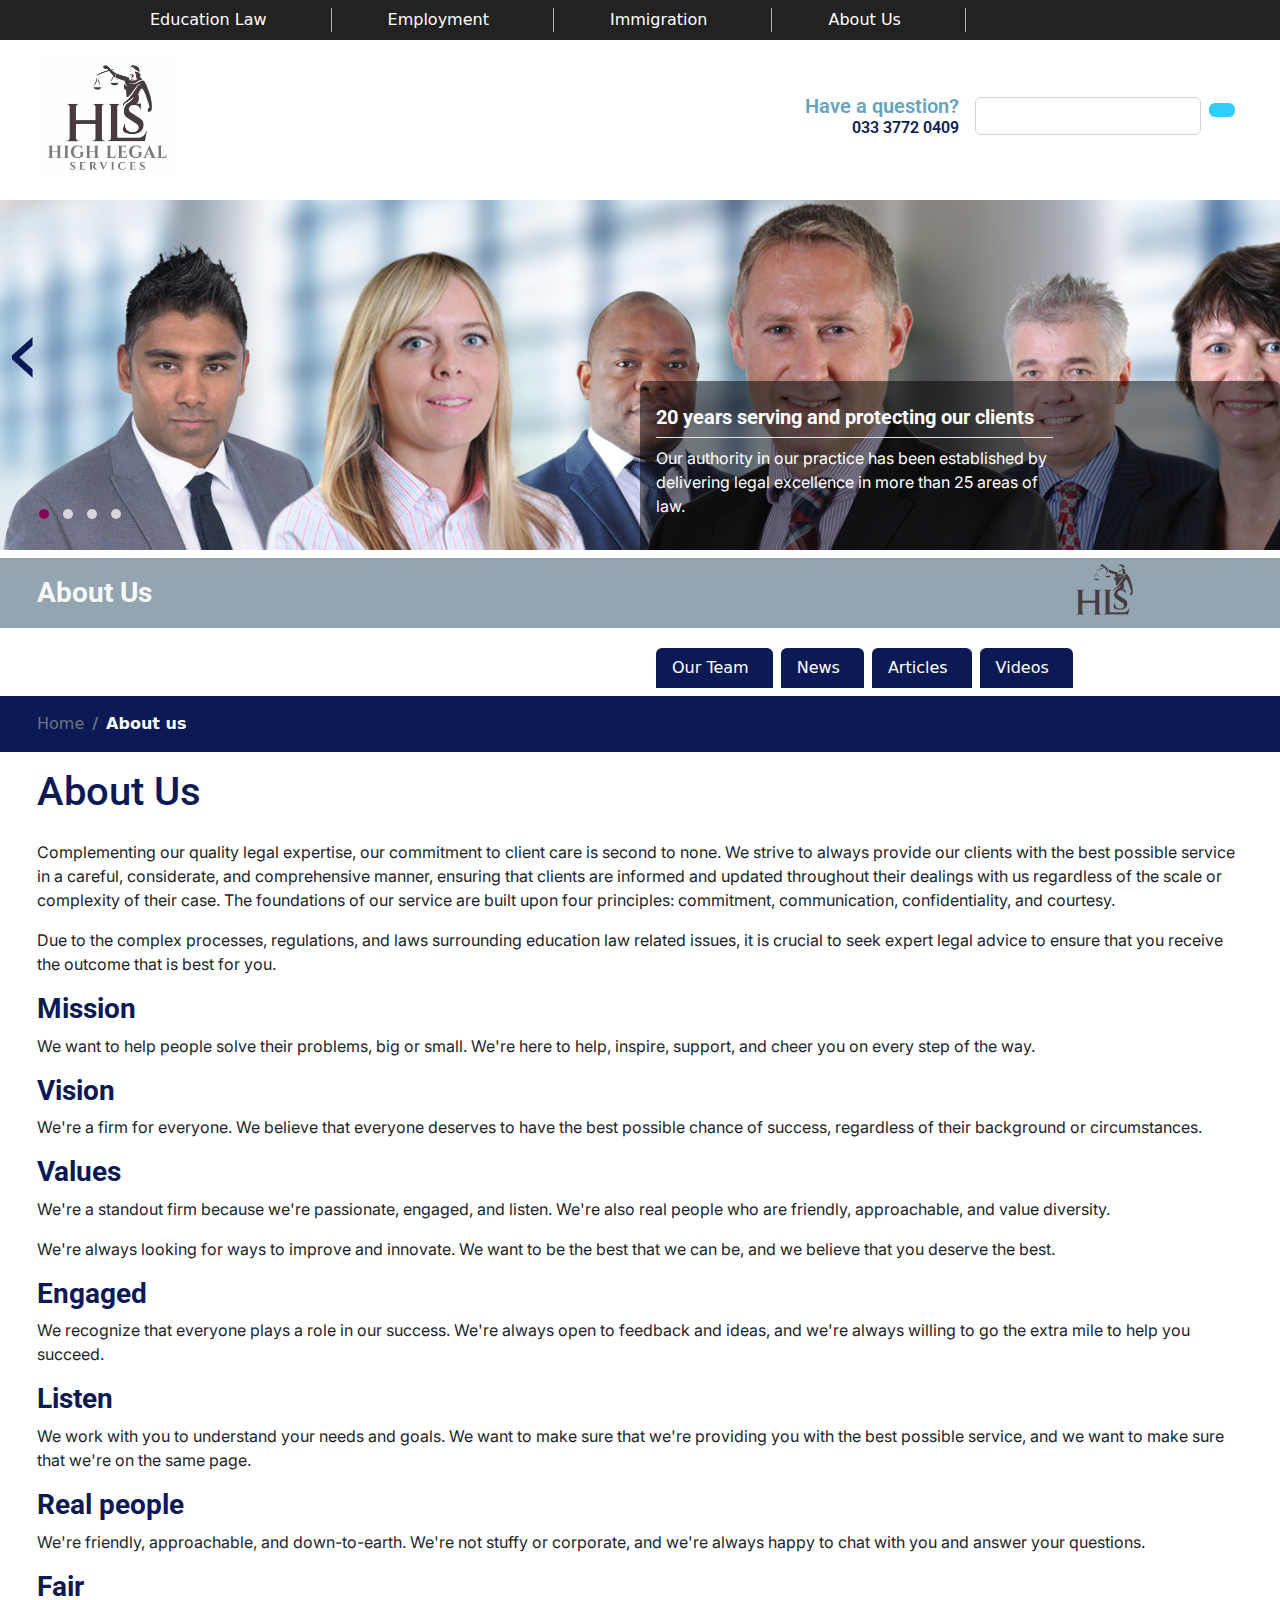
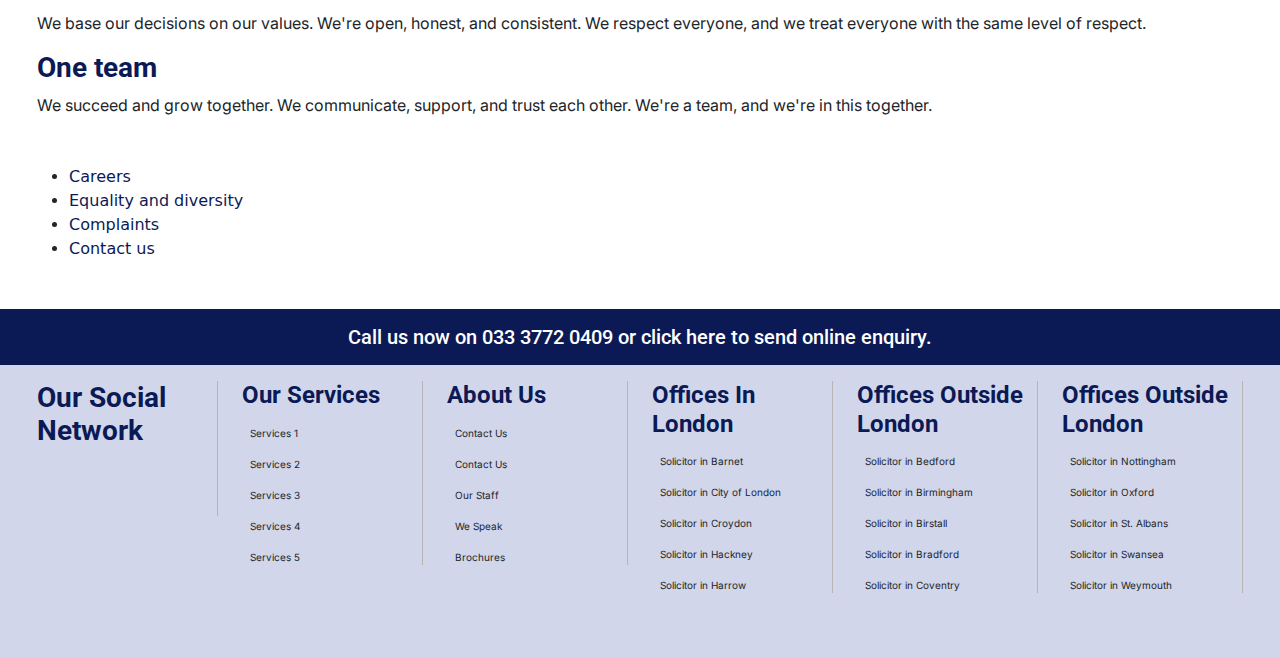
==== about-us.html @ e1d33f62 "Upload File" ====
<!doctype html>
<html lang="en">

<head>
    <meta charset="utf-8">
    <meta name="viewport" content="width=device-width, initial-scale=1">
    <title> About Us || HLS</title>
    <link rel="stylesheet" type="text/css" href="assets/css/bootstrap.min.css">
    <link rel="stylesheet" type="text/css" href="assets/css/style.css">
    <link rel="stylesheet" type="text/css" href="assets/css/owl.carousel.min.css">
    <link rel="stylesheet" type="text/css" href="assets/css/owl.theme.default.min.css">
    <!-- font awesome  -->
    <link rel="stylesheet" href="https://cdnjs.cloudflare.com/ajax/libs/font-awesome/6.4.0/css/all.min.css" integrity="sha512-iecdLmaskl7CVkqkXNQ/ZH/XLlvWZOJyj7Yy7tcenmpD1ypASozpmT/E0iPtmFIB46ZmdtAc9eNBvH0H/ZpiBw==" crossorigin="anonymous" referrerpolicy="no-referrer"
    />


</head>

<body>




    <!-- ----header-start-from-here------ -->
    <header>
        <!-- navbar start from here  -->
        <nav class="navbar navbar-expand-lg bg-nav_cus">
            <div class="container">
                <button class="navbar-toggler bg-white" type="button" data-bs-toggle="collapse" data-bs-target="#navbarSupportedContent" aria-controls="navbarSupportedContent" aria-expanded="false" aria-label="Toggle navigation">
                        <span class="navbar-toggler-icon"></span>
                    </button>
                <div class="collapse navbar-collapse" id="navbarSupportedContent">
                    <ul class="navbar-nav me-auto mb-2 mb-lg-0 custom_nav">
                        <li class="nav-item ">
                            <a class="nav-link pe-5 text-white border-end py-0 pe-3" aria-current="page" href="index.html"><span><i class="fas fa-home"></i></span></a>
                        </li>
                        <li class="nav-item px-5 border-end">
                            <a class="nav-link text-white py-0 pe-3" href="education-law.html">Education Law</a>
                        </li>
                        <li class="nav-item px-5 border-end">
                            <a class="nav-link text-white py-0 pe-3" href="employment.html">Employment</a>
                        </li>
                        <li class="nav-item px-5 border-end">
                            <a class="nav-link text-white py-0 pe-3" href="immigration.html">Immigration</a>
                        </li>
                        <li class="nav-item px-5 border-end">
                            <a class="nav-link text-white py-0 pe-3" href="about-us.html">About Us</a>
                        </li>
                    </ul>
                </div>
            </div>
        </nav>
        <!-- navbar end here  -->
        <div class="container">
            <div class="row g-3 justify-content-between align-items-center py-3">
                <div class="col-6 col-sm-6 col-md-6 col-lg-5">
                    <div>
                        <a href="#">
                            <div class="img_logo">
                                <img src="./assets/images/logo-1.jpg" class="img-fluid w-50" alt="">
                            </div>
                        </a>
                    </div>
                </div>
                <div class="col-6 col-sm-6 col-md-6 col-lg-5">
                    <div class="d-flex justify-content-end">
                        <div class="d-flex align-items-center">
                            <div>
                                <h5 class="fw-semibold mb-0 text-skyblue">Have a question?</h5>
                                <h6 class="fw-semibold mb-0 text-end text-dark-blue"><span><i class="fas fa-phone me-2"></i></span>033 3772 0409</h6>
                            </div>
                            <div class="d-none d-md-block ps-3">
                                <div class="input-group">
                                    <input type="text" class="form-control rounded" aria-label="Search">
                                    <div class="input-group-append mx-2">
                                        <button class="btn btn-skyblue" type="button"><span><fas class="fas fa-search"></fas></span></button>
                                    </div>
                                </div>
                            </div>
                        </div>
                    </div>
                </div>
            </div>
        </div>
    </header>
    <!-- ----header-end-from-here------ -->

    <!-- ---Hero-section-start-from-here---- -->
    <section>
        <div class="container-fluid p-2">
            <div class="row g-3">
                <div class="col-12 col-sm-12 col-md-12 col-12 p-0">
                    <div class="education_law_slider">
                        <div class="owl-carousel owl-theme" id="education_law">
                            <div class="item">
                                <div class="ab-1 row align-items-end m-0">
                                    <div class="card bg-transparent border-0">
                                        <div class="card-body p-0">
                                            <div class="row justify-content-end align-items-end">
                                                <div class="col-12 col-sm-12 col-md-6 col-lg-6 p-0">
                                                    <div class="bg-rgba rounded-top p-3">
                                                        <div class="row justify-content-start">
                                                            <div class="col-12 col-sm-12 col-md-10 col-lg-8">
                                                                <h5 class="border-bottom text-white fw-bold py-2">20 years serving and protecting our clients</h5>
                                                                <p class="text-white fs-16">Our authority in our practice has been established by delivering legal excellence in more than 25 areas of law.</p>
                                                            </div>
                                                        </div>
                                                    </div>
                                                </div>
                                            </div>
                                        </div>
                                    </div>
                                </div>
                            </div>
                            <div class="item">
                                <div class="ab-1 row align-items-end m-0">
                                    <div class="card bg-transparent border-0">
                                        <div class="card-body p-0">
                                            <div class="row justify-content-end align-items-end">
                                                <div class="col-12 col-sm-12 col-md-6 col-lg-6 p-0">
                                                    <div class="bg-rgba rounded-top p-3">
                                                        <div class="row justify-content-start">
                                                            <div class="col-12 col-sm-12 col-md-10 col-lg-8">
                                                                <h5 class="border-bottom text-white fw-bold py-2">Providing a Reliable Service</h5>
                                                                <p class="text-white fs-16">Our expert solicitors build trust through communication, confidentiality, courtesy and commitment to their practice.</p>
                                                            </div>
                                                        </div>
                                                    </div>
                                                </div>
                                            </div>
                                        </div>
                                    </div>
                                </div>
                            </div>
                            <div class="item">
                                <div class="ab-1 row align-items-end m-0">
                                    <div class="card bg-transparent border-0">
                                        <div class="card-body p-0">
                                            <div class="row justify-content-end align-items-end">
                                                <div class="col-12 col-sm-12 col-md-6 col-lg-6 p-0">
                                                    <div class="bg-rgba rounded-top p-3">
                                                        <div class="row justify-content-start">
                                                            <div class="col-12 col-sm-12 col-md-10 col-lg-8">
                                                                <h5 class="border-bottom text-white fw-bold py-2">Your local solicitors nationwide</h5>
                                                                <p class="text-white fs-16">With more than 50 offices across the country, we support you in your legal needs at home, on the phone and at your local branch.</p>
                                                            </div>
                                                        </div>
                                                    </div>
                                                </div>
                                            </div>
                                        </div>
                                    </div>
                                </div>
                            </div>
                            <div class="item">
                                <div class="ab-1 row align-items-end m-0">
                                    <div class="card bg-transparent border-0">
                                        <div class="card-body p-0">
                                            <div class="row justify-content-end align-items-end">
                                                <div class="col-12 col-sm-12 col-md-6 col-lg-6 p-0">
                                                    <div class="bg-rgba rounded-top p-3">
                                                        <div class="row justify-content-start">
                                                            <div class="col-12 col-sm-12 col-md-10 col-lg-8">
                                                                <h5 class="border-bottom text-white fw-bold py-2">Conditional Fee Agreements</h5>
                                                                <p class="text-white fs-16">We can assess your financial situation and offer advice on how to deal with your case through a financial plan that best suits your needs.</p>
                                                            </div>
                                                        </div>
                                                    </div>
                                                </div>
                                            </div>
                                        </div>
                                    </div>
                                </div>
                            </div>
                        </div>
                    </div>
                </div>
            </div>
    </section>
    <!-- ---Hero-section-end-from-here---- -->

    <!-- ---content-section-start-from-here---- -->
    <section class="bg-rgba2 mb-3">
        <div class="container">
            <div class="row">
                <div class="col-12">
                    <div class="row justify-content-between align-items-center">
                        <div class="col-4">
                            <div class="pt-2">
                                <h3 class="fw-bold text-light">About Us</h3>
                            </div>
                        </div>
                        <div class="col-4">
                            <div class="img_logo2 text-end">
                                <img src="./assets/images/logo_png.png" class="img-fluid w-25" alt="">
                            </div>
                        </div>
                    </div>
                </div>
            </div>
        </div>
    </section>
    <!-- ---content-section-end-from-here---- -->

    <!-- ---cards-section-start-from-here---- -->
    <section class="my-1">
        <div class="container">
            <div class="row g-3">
                <div class="col-12">
                    <div class="row justify-content-md-end">
                        <div class="col-6">
                            <div class="text-md-end">
                                <ul class="nav">
                                    <li class="nav-item">
                                        <a class="nav-link bg-dark-blue rounded-top text-white m-1" href="#">Our Team <span class="ps-2"><i class="fas fa-users"></i></span></a>
                                    </li>
                                    <li class="nav-item">
                                        <a class="nav-link bg-dark-blue rounded-top text-white m-1" href="#">News <span class="ps-2"><i class="fas fa-newspaper"></i></span></a>
                                    </li>
                                    <li class="nav-item">
                                        <a class="nav-link bg-dark-blue rounded-top text-white m-1" href="#">Articles <span class="ps-2"><i class="fas fa-book"></i></span></a>
                                    </li>
                                    <li class="nav-item">
                                        <a class="nav-link bg-dark-blue rounded-top text-white m-1" href="#">Videos <span class="ps-2"><i class="fas fa-video-camera"></i></span></a>
                                    </li>
                                </ul>
                            </div>
                        </div>
                    </div>
                </div>
            </div>
        </div>
    </section>
    <!-- ---cards-section-end-from-here---- -->


    <!-- ---content-section-start-from-here---- -->
    <section class="bg-dark-blue">
        <div class="container">
            <div class="row">
                <div class="col-12">
                    <div class="pt-3">
                        <nav aria-label="breadcrumb">
                            <ol class="breadcrumb">
                                <li class="breadcrumb-item"><a href="index.html" class="text-decoration-none text-muted">Home</a></li>
                                <li class="breadcrumb-item text-white fw-bold active" aria-current="page">About us</li>
                            </ol>
                        </nav>
                    </div>
                </div>
            </div>
        </div>
    </section>
    <!-- ---content-section-end-from-here---- -->


    <!-- ---content-section-start-from-here---- -->
    <section>
        <div class="container">
            <div class="row g-3 justify-content-center">
                <div class="col-12">
                    <div class="">
                        <h1 class="text-dark-blue py-3">About Us</h1>
                        <p>Complementing our quality legal expertise, our commitment to client care is second to none. We strive to always provide our clients with the best possible service in a careful, considerate, and comprehensive manner, ensuring that
                            clients are informed and updated throughout their dealings with us regardless of the scale or complexity of their case. The foundations of our service are built upon four principles: commitment, communication, confidentiality,
                            and courtesy.</p>
                        <p>Due to the complex processes, regulations, and laws surrounding education law related issues, it is crucial to seek expert legal advice to ensure that you receive the outcome that is best for you.</p>

                        <h3 class="fw-bold text-dark-blue">Mission</h3>
                        <p>We want to help people solve their problems, big or small. We're here to help, inspire, support, and cheer you on every step of the way.</p>
                        <h3 class="fw-bold text-dark-blue">Vision</h3>
                        <p>We're a firm for everyone. We believe that everyone deserves to have the best possible chance of success, regardless of their background or circumstances.</p>
                        <h3 class="fw-bold text-dark-blue">Values</h3>
                        <p>We're a standout firm because we're passionate, engaged, and listen. We're also real people who are friendly, approachable, and value diversity.</p>
                        <p>We're always looking for ways to improve and innovate. We want to be the best that we can be, and we believe that you deserve the best.</p>
                        <h3 class="fw-bold text-dark-blue">Engaged</h3>
                        <p>We recognize that everyone plays a role in our success. We're always open to feedback and ideas, and we're always willing to go the extra mile to help you succeed.</p>
                        <h3 class="fw-bold text-dark-blue">Listen</h3>
                        <p>We work with you to understand your needs and goals. We want to make sure that we're providing you with the best possible service, and we want to make sure that we're on the same page.</p>
                        <h3 class="fw-bold text-dark-blue">Real people</h3>
                        <p>We're friendly, approachable, and down-to-earth. We're not stuffy or corporate, and we're always happy to chat with you and answer your questions.</p>
                        <h3 class="fw-bold text-dark-blue">Fair</h3>
                        <p>We base our decisions on our values. We're open, honest, and consistent. We respect everyone, and we treat everyone with the same level of respect.</p>
                        <h3 class="fw-bold text-dark-blue">One team</h3>
                        <p>We succeed and grow together. We communicate, support, and trust each other. We're a team, and we're in this together.</p>

                        <div class="my-5">
                            <ul>
                                <li>
                                    <a href="#" class="text-decoration-none text-dark-blue">Careers</a>
                                </li>
                                <li>
                                    <a href="#" class="text-decoration-none text-dark-blue">Equality and diversity</a>
                                </li>
                                <li>
                                    <a href="#" class="text-decoration-none text-dark-blue">Complaints</a>
                                </li>
                                <li>
                                    <a href="#" class="text-decoration-none text-dark-blue">Contact us</a>
                                </li>
                            </ul>
                        </div>

                    </div>
                </div>
            </div>
        </div>
    </section>
    <!-- ---content-section-end-from-here---- -->



















    <!-- ----footer-start-from-here---- -->
    <footer class="bg-footer pb-5">
        <div class="container-fluid">
            <div class="row">
                <div class="col-12 p-0">
                    <h5 class="text-center bg-dark-blue text-white py-3 mb-3">Call us now on 033 3772 0409 or click <a href="#" class="text-decoration-none text-white">here to send online enquiry.</a></h5>
                </div>
            </div>
        </div>
        <div class="container">
            <div class="row">
                <div class="col-6 col-sm-6 col-md-4 col-lg-2">
                    <div class="border-end">
                        <h5 class="text-dark-blue fw-bold fs-3">Our Social Network</h5>
                        <div class="social-link">
                            <a href="#" class="text-decoration-none text-dark-blue mx-md-3"><span class="rounded fs-1"><i class="fab fa-square-twitter"></i></span></a>
                            <a href="#" class="text-decoration-none text-dark-blue mx-md-3"><span class="rounded fs-1"><i class="fab fa-square-youtube"></i></span></a>
                            <a href="#" class="text-decoration-none text-dark-blue mx-md-3"><span class="rounded fs-1"><i class="fab fa-linkedin"></i></span></a>
                            <a href="#" class="text-decoration-none text-dark-blue mx-md-3"><span class="rounded fs-1"><i class="fab fa-square-facebook"></i></span></a>
                        </div>
                    </div>
                </div>
                <div class="col-6 col-sm-6 col-md-4 col-lg-2">
                    <div class="border-end">
                        <h5 class="text-dark-blue fw-bold fs-4 mb-3">Our Services</h5>
                        <p class="fs-10"><span class="me-2"><i class="fas fa-chevron-right"></i></span><a href="#" class="text-decoration-none text-dark">Services 1</a></p>
                        <p class="fs-10"><span class="me-2"><i class="fas fa-chevron-right"></i></span><a href="#" class="text-decoration-none text-dark">Services 2</a></p>
                        <p class="fs-10"><span class="me-2"><i class="fas fa-chevron-right"></i></span><a href="#" class="text-decoration-none text-dark">Services 3</a></p>
                        <p class="fs-10"><span class="me-2"><i class="fas fa-chevron-right"></i></span><a href="#" class="text-decoration-none text-dark">Services 4</a></p>
                        <p class="fs-10"><span class="me-2"><i class="fas fa-chevron-right"></i></span><a href="#" class="text-decoration-none text-dark">Services 5</a></p>
                    </div>
                </div>
                <div class="col-6 col-sm-6 col-md-4 col-lg-2">
                    <div class="border-end">
                        <h5 class="text-dark-blue fw-bold fs-4 mb-3">About Us</h5>
                        <p class="fs-10"><span class="me-2"><i class="fas fa-chevron-right"></i></span><a href="#" class="text-decoration-none text-dark">Contact Us</a></p>
                        <p class="fs-10"><span class="me-2"><i class="fas fa-chevron-right"></i></span><a href="#" class="text-decoration-none text-dark">Contact Us</a></p>
                        <p class="fs-10"><span class="me-2"><i class="fas fa-chevron-right"></i></span><a href="#" class="text-decoration-none text-dark">Our Staff</a></p>
                        <p class="fs-10"><span class="me-2"><i class="fas fa-chevron-right"></i></span><a href="#" class="text-decoration-none text-dark">We Speak</a></p>
                        <p class="fs-10"><span class="me-2"><i class="fas fa-chevron-right"></i></span><a href="#" class="text-decoration-none text-dark">Brochures</a></p>
                    </div>
                </div>
                <div class="col-6 col-sm-6 col-md-4 col-lg-2">
                    <div class="border-end">
                        <h5 class="text-dark-blue fw-bold fs-4 mb-3">Offices In London</h5>
                        <p class="fs-10"><span class="me-2"><i class="fas fa-chevron-right"></i></span><a href="#" class="text-decoration-none text-dark">Solicitor in Barnet</a></p>
                        <p class="fs-10"><span class="me-2"><i class="fas fa-chevron-right"></i></span><a href="#" class="text-decoration-none text-dark">Solicitor in City of London</a></p>
                        <p class="fs-10"><span class="me-2"><i class="fas fa-chevron-right"></i></span><a href="#" class="text-decoration-none text-dark">Solicitor in Croydon</a></p>
                        <p class="fs-10"><span class="me-2"><i class="fas fa-chevron-right"></i></span><a href="#" class="text-decoration-none text-dark">Solicitor in Hackney</a></p>
                        <p class="fs-10"><span class="me-2"><i class="fas fa-chevron-right"></i></span><a href="#" class="text-decoration-none text-dark">Solicitor in Harrow</a></p>
                    </div>
                </div>
                <div class="col-6 col-sm-6 col-md-4 col-lg-2">
                    <div class="border-end">
                        <h5 class="text-dark-blue fw-bold fs-4 mb-3">Offices Outside London</h5>
                        <p class="fs-10"><span class="me-2"><i class="fas fa-chevron-right"></i></span><a href="#" class="text-decoration-none text-dark">Solicitor in Bedford</a></p>
                        <p class="fs-10"><span class="me-2"><i class="fas fa-chevron-right"></i></span><a href="#" class="text-decoration-none text-dark">Solicitor in Birmingham</a></p>
                        <p class="fs-10"><span class="me-2"><i class="fas fa-chevron-right"></i></span><a href="#" class="text-decoration-none text-dark">Solicitor in Birstall</a></p>
                        <p class="fs-10"><span class="me-2"><i class="fas fa-chevron-right"></i></span><a href="#" class="text-decoration-none text-dark">Solicitor in Bradford</a></p>
                        <p class="fs-10"><span class="me-2"><i class="fas fa-chevron-right"></i></span><a href="#" class="text-decoration-none text-dark">Solicitor in Coventry</a></p>
                    </div>
                </div>
                <div class="col-6 col-sm-6 col-md-4 col-lg-2">
                    <div class="border-end">
                        <h5 class="text-dark-blue fw-bold fs-4 mb-3">Offices Outside London</h5>
                        <p class="fs-10"><span class="me-2"><i class="fas fa-chevron-right"></i></span><a href="#" class="text-decoration-none text-dark">Solicitor in Nottingham</a></p>
                        <p class="fs-10"><span class="me-2"><i class="fas fa-chevron-right"></i></span><a href="#" class="text-decoration-none text-dark">Solicitor in Oxford</a></p>
                        <p class="fs-10"><span class="me-2"><i class="fas fa-chevron-right"></i></span><a href="#" class="text-decoration-none text-dark">Solicitor in St. Albans</a></p>
                        <p class="fs-10"><span class="me-2"><i class="fas fa-chevron-right"></i></span><a href="#" class="text-decoration-none text-dark">Solicitor in Swansea</a></p>
                        <p class="fs-10"><span class="me-2"><i class="fas fa-chevron-right"></i></span><a href="#" class="text-decoration-none text-dark">Solicitor in Weymouth</a></p>
                    </div>
                </div>
            </div>
        </div>
    </footer>

    <!-- ----footer-end-from-here---- -->



    <script src="assets/js/jquery-3.6.0.min.js"></script>
    <script src="assets/js/owl.carousel.min.js"></script>
    <script src="assets/js/bootstrap.bundle.min.js"></script>
    <!-- Swiper JS -->
    <script src="https://cdn.jsdelivr.net/npm/swiper@9/swiper-bundle.min.js"></script>



    <script>
        $(document).ready(function() {
            $('#education_law').owlCarousel({
                loop: true,
                margin: 30,
                items: 1,
                dots: true,
                nav: true,
                smartSpeed: 350,
                autoplay: true,
                autoplayTimeout: 15000,
                responsive: {
                    0: {
                        items: 1
                    },
                    600: {
                        items: 1
                    },
                    1000: {
                        items: 1
                    }
                }
            });
        });
    </script>

</body>

</html>
---- assets/css/style.css ----
@import url('https://fonts.googleapis.com/css2?family=Inter&display=swap');
@import url('https://fonts.googleapis.com/css2?family=Roboto&display=swap');
* {
    padding: 0;
    margin: 0;
    box-sizing: border-box;
}

:root {
    --dark-grey: #718c9e;
    --light-grey: #95acbc;
    --color-light-blue: #d7f3ff;
    --color-blue: #32cdfd !important;
    --color-purples: #880656;
}

.fs-10 {
    font-size: 10px;
}

.fs-11 {
    font-size: 11px;
}

.fs-12 {
    font-size: 12px;
}

.fs-13 {
    font-size: 13px;
}

.fs-14 {
    font-size: 14px;
}

.fs-15 {
    font-size: 15px;
}

.fs-16 {
    font-size: 16px;
}

.fs-18 {
    font-size: 18px;
}

.fs-20 {
    font-size: 20px;
}

.fs-40 {
    font-size: 40px;
}

.fs-50 {
    font-size: 50px;
}

.fs-70 {
    font-size: 70px;
}


/* text color css start from here  */

.text-dark-grey {
    color: var(--dark-grey) !important;
}

.text-light-grey {
    color: var(--light-grey) !important;
}

.text-light-blue {
    color: var(--color-light-blue) !important;
}

.text-red {
    color: #c70b0b;
}

.text-blue {
    color: var(--color-blue) !important;
}

.bg-blue {
    background-color: var(--color-blue) !important;
}

.bg-purple {
    background-color: var(--color-purples) !important;
}

.text-dark-blue {
    color: #0b1a55 !important;
}

.text-purple {
    color: var(--color-purples) !important;
}

.btn
/* text color css end  here */


/* background css start from here  */

.bg-grey {
    background-color: #f2f2f2 !important;
}

.bg-red {
    background-color: var(--color-red);
}

.bg-blue {
    background-color: var(--color-blue);
}

.text-blue {
    color: var(--color-blue);
}


/* border css start from here  */


/* border css end here  */

h1,
h2,
h3,
h4,
h5,
h6 {
    font-family: 'Roboto', sans-serif;
}

p {
    font-family: 'Inter', sans-serif;
}

.bg-nav_cus {
    background-color: #222;
    border-color: #080808;
}

.custom_nav .nav-item .nav-link:hover {
    color: var(--color-light-blue) !important;
}

.custom_nav .nav-item .nav-link:hover {
    color: var(--color-light-blue) !important;
}

.custom_nav .dropdown:hover .dropdown-menu {
    display: block;
}

.btn-skyblue {
    background: var(--color-blue);
    color: #fff;
}

.btn-skyblue:hover,
.btn-skyblue:hover:focus {
    border: 1px solid var(--color-blue);
    color: var(--color-blue);
}

.text-gold {
    color: #807a17 !important;
}

.text-skyblue {
    color: #66a3bc !important;
}

.bg-1 {
    background-image: url(../images/slide.jpg);
    width: 100%;
    height: 350px;
    background-repeat: no-repeat;
    background-size: cover;
}

.bg-2 {
    background-image: url(../images/slide2.jpg);
    width: 100%;
    height: 350px;
    background-repeat: no-repeat;
    background-size: cover;
}

.bg-3 {
    background-image: url(../images/slide3.jpg);
    width: 100%;
    height: 350px;
    background-repeat: no-repeat;
    background-size: cover;
}

.bg-4 {
    background-image: url(../images/slide4.jpg);
    width: 100%;
    height: 350px;
    background-repeat: no-repeat;
    background-size: cover;
}

.bg-5 {
    background-image: url(../images/slide5.jpg);
    width: 100%;
    height: 350px;
    background-repeat: no-repeat;
    background-size: cover;
}

.bg-6 {
    background-image: url(../images/slide6.jpg);
    width: 100%;
    height: 350px;
    background-repeat: no-repeat;
    background-size: cover;
}

.edu-1 {
    background-image: url(../images/EducationLaw1.jpg);
    width: 100%;
    height: 350px;
    background-repeat: no-repeat;
    background-size: cover;
}

.edu-2 {
    background-image: url(../images/EducationLaw2.jpg);
    width: 100%;
    height: 350px;
    background-repeat: no-repeat;
    background-size: cover;
}

.emp-1 {
    background-image: url(../images/Employment1.jpg);
    width: 100%;
    height: 350px;
    background-repeat: no-repeat;
    background-size: cover;
}

.emp-2 {
    background-image: url(../images/Employment2.jpg);
    width: 100%;
    height: 350px;
    background-repeat: no-repeat;
    background-size: cover;
}

.emp-3 {
    background-image: url(../images/Employment3.jpg);
    width: 100%;
    height: 350px;
    background-repeat: no-repeat;
    background-size: cover;
}

.emp-4 {
    background-image: url(../images/Employment4.jpg);
    width: 100%;
    height: 350px;
    background-repeat: no-repeat;
    background-size: cover;
}

.emp-5 {
    background-image: url(../images/Employment5.jpg);
    width: 100%;
    height: 350px;
    background-repeat: no-repeat;
    background-size: cover;
}

.ab-1 {
    background-image: url(../images/AboutUs4.jpg);
    width: 100%;
    height: 350px;
    background-repeat: no-repeat;
    background-size: cover;
}

.img-1 {
    background-image: url(../images/Immigration1.jpg);
    width: 100%;
    height: 350px;
    background-repeat: no-repeat;
    background-size: cover;
}

.img-2 {
    background-image: url(../images/Immigration2.jpg);
    width: 100%;
    height: 350px;
    background-repeat: no-repeat;
    background-size: cover;
}

.img-3 {
    background-image: url(../images/Immigration3.jpg);
    width: 100%;
    height: 350px;
    background-repeat: no-repeat;
    background-size: cover;
}

.img-4 {
    background-image: url(../images/Immigration4.jpg);
    width: 100%;
    height: 350px;
    background-repeat: no-repeat;
    background-size: cover;
}

.img-5 {
    background-image: url(../images/Immigration5.jpg);
    width: 100%;
    height: 350px;
    background-repeat: no-repeat;
    background-size: cover;
}

.view-more {
    display: block !important;
    width: 194px !important;
    height: 53px !important;
    background-image: url(../images/View-More.png);
    background-repeat: no-repeat !important;
    background-position: top !important;
    text-align: center !important;
    padding-top: 1px !important;
    margin: auto !important;
    cursor: pointer !important;
    color: #000 !important;
    font-weight: bold !important;
    text-shadow: none !important;
    font-size: 16px !important;
    text-decoration: none !important;
}

.bg-footer {
    background-color: #d1d6eb !important;
}

.bg-dark-blue {
    background: #0b1a55;
}

.border-end {
    border-color: #b7b4b4 !important;
}

.bg-skyblue {
    background: #66a3bc !important;
}

@media(min-width:768px) {
    .custom_nav_slider .owl-nav {
        position: absolute;
        font-size: 90px;
        top: 30%;
        color: #0b1a55;
    }
    .custom_nav_slider .owl-dots {
        position: absolute;
        right: 8%;
        top: 85%;
    }
    .custom_nav_slider .owl-nav .owl-prev {
        position: absolute;
        left: 5rem;
    }
    .custom_nav_slider .owl-nav .owl-next {
        position: absolute;
        left: 87rem;
    }
    .img_logo {
        width: 280px !important;
        height: 120px !important;
    }
    .img_logo2 {
        width: 280px !important;
        height: 70px !important;
    }
    .employment_law_slider .owl-nav {
        top: 20%;
    }
    .employment_law_slider .owl-nav .owl-next {
        left: 90rem;
    }
    .employment_law_slider .owl-dots {
        position: absolute;
        top: 80%;
        left: 2rem;
        font-size: 40px;
    }
    .owl-nav,
    .owl-dots {
        display: block !important;
    }
}

.employment_law_slider .owl-nav .owl-next:hover,
.employment_law_slider .owl-nav .owl-next:focus,
.employment_law_slider .owl-nav .owl-prev:hover,
.employment_law_slider .owl-nav .owl-prev:focus,
.education_law_slider .owl-nav .owl-next:hover,
.education_law_slider .owl-nav .owl-next:focus,
.education_law_slider .owl-nav .owl-prev:hover,
.education_law_slider .owl-nav .owl-prev:focus,
.custom_nav_slider .owl-nav .owl-next:hover,
.custom_nav_slider .owl-nav .owl-next:focus,
.custom_nav_slider .owl-nav .owl-prev:hover,
.custom_nav_slider .owl-nav .owl-prev:focus {
    background: transparent !important;
    color: var(--dark-grey) !important;
}

.custom_nav_slider .owl-nav {
    font-size: 90px;
    color: #0b1a55;
}

.custom_nav_slider .owl-dots .owl-dot.active span {
    background: #0b1a55 !important;
}

.bg-rgba {
    background-color: rgba(0, 0, 0, .5) !important;
}

.bg-rgba2 {
    background-color: rgba(38, 75, 99, 0.5) !important;
}

.bg-rgba3 {
    background-color: rgba(99, 38, 82, 0.5) !important;
}

.education_law_slider .owl-nav {
    position: absolute;
    top: 20%;
    font-size: 90px;
    color: #0b1a55 !important;
}

.education_law_slider .owl-nav .owl-next {
    position: absolute;
    left: 90rem;
    font-size: 90px;
    color: #0b1a55 !important;
}

.education_law_slider .owl-dots {
    position: absolute;
    top: 80%;
    left: 2rem;
    font-size: 40px;
}

.education_law_slider .owl-dots .owl-dot.active span {
    background: var(--color-purples) !important;
}

.employment_law_slider .owl-nav {
    position: absolute;
    font-size: 90px;
    color: var(--color-purples) !important;
}

.employment_law_slider .owl-nav .owl-next {
    position: absolute;
    font-size: 90px;
    color: var(--color-purples) !important;
}

.employment_law_slider .owl-dots .owl-dot.active span {
    background: var(--color-purples) !important;
}

@media(max-width:576px) {
    .owl-nav,
    .owl-dots {
        display: none !important;
    }
}


/* header css  start from here  */
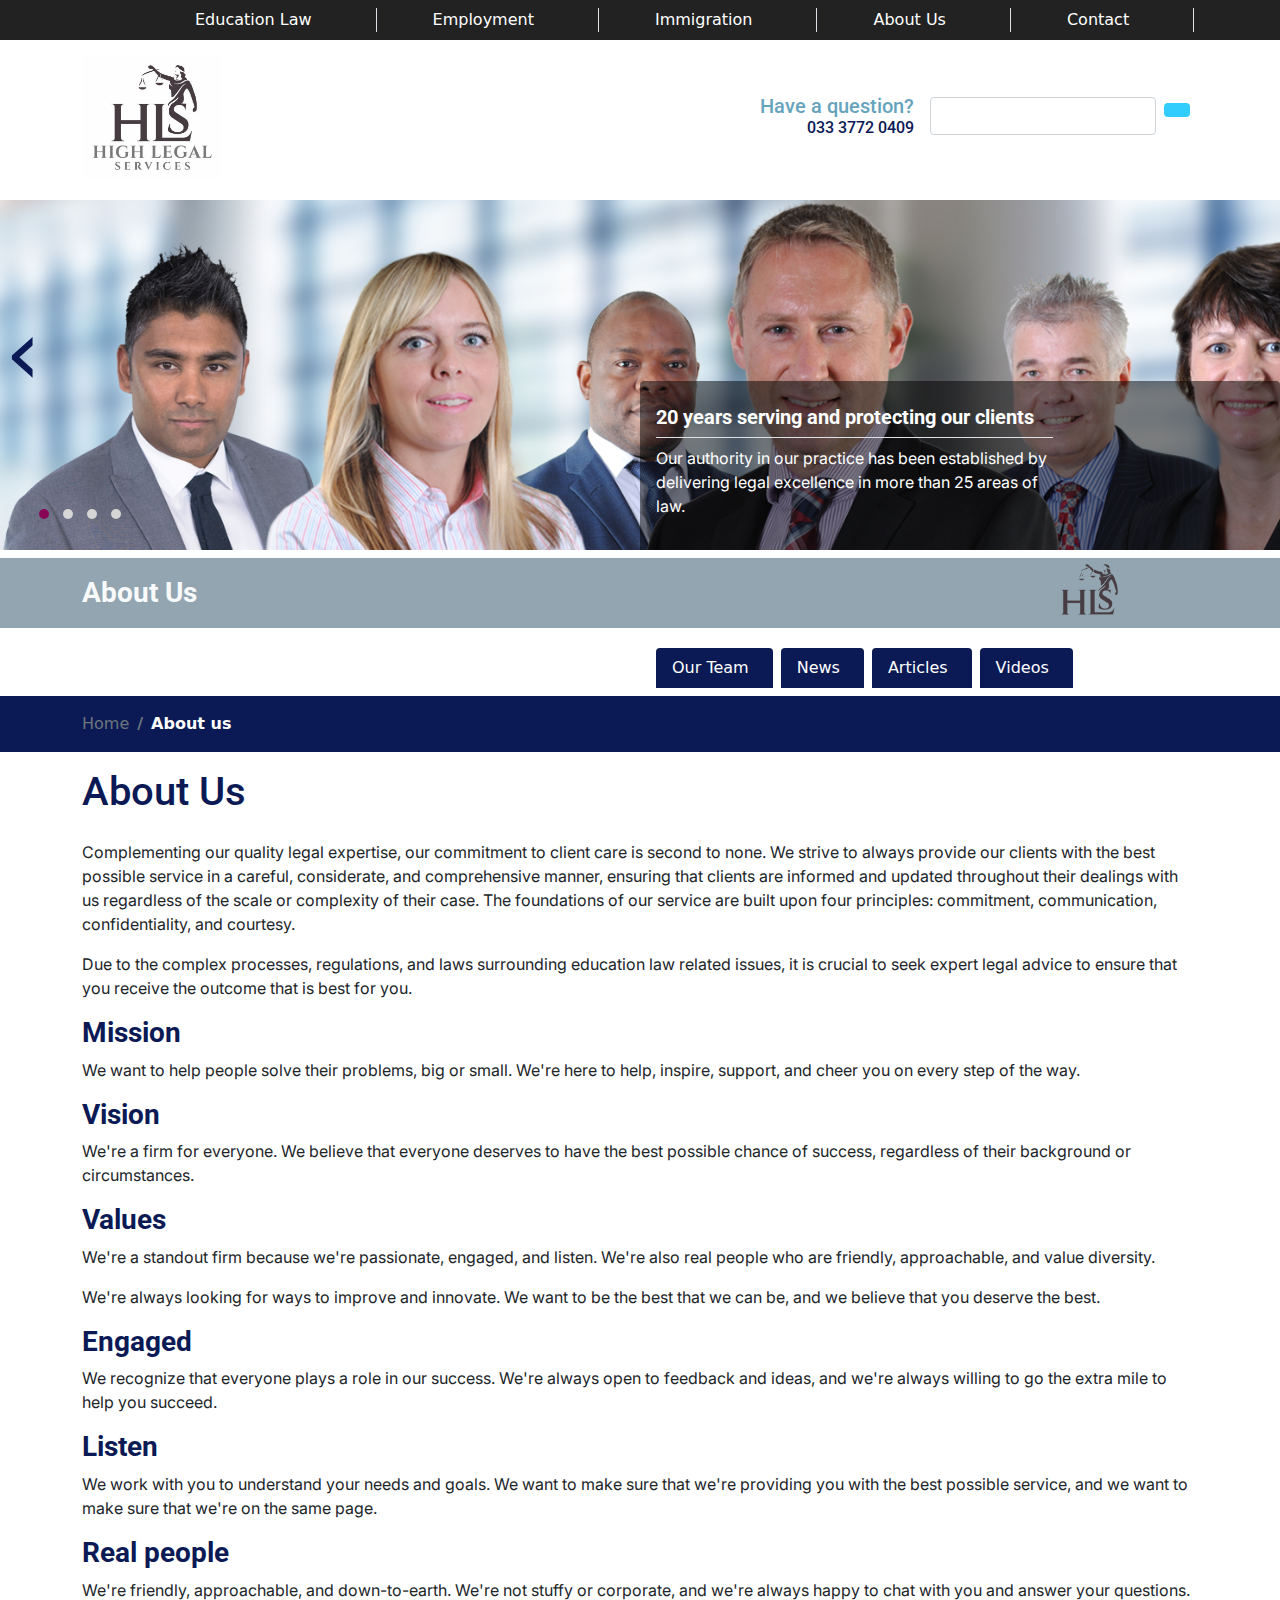
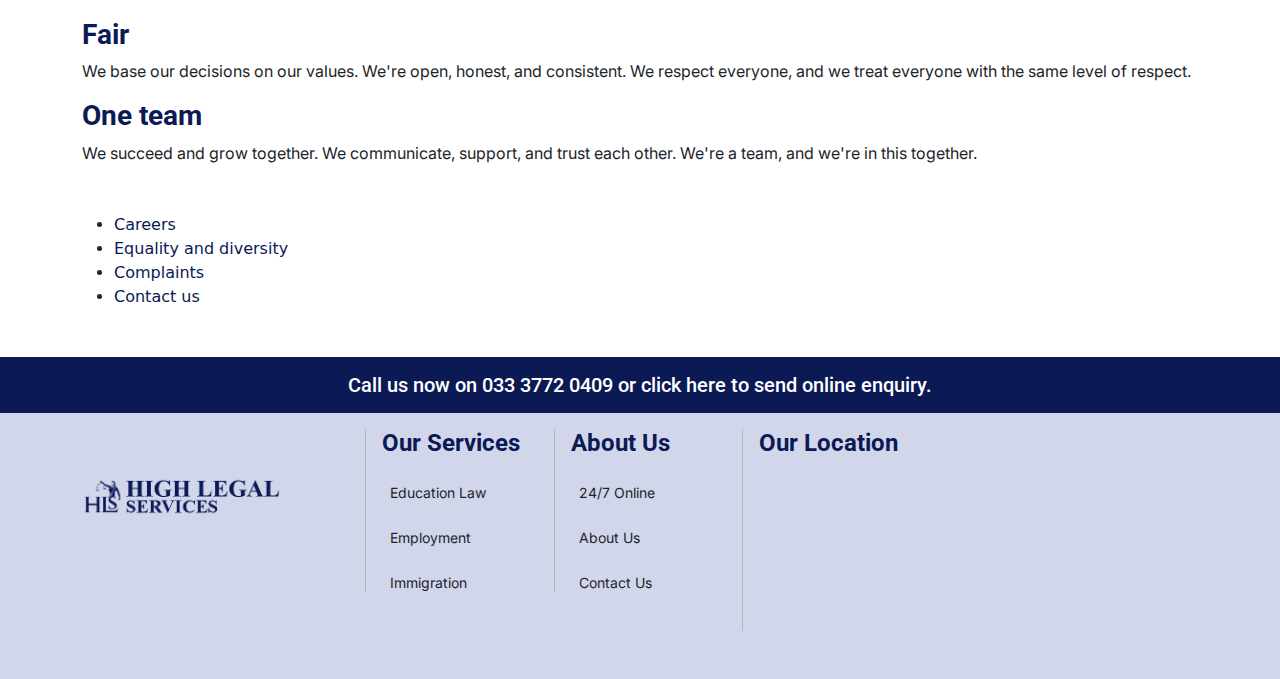
==== commit 34f1fe69: "Uploaded" ====
--- a/about-us.html
+++ b/about-us.html
@@ -45,6 +45,9 @@
                         </li>
                         <li class="nav-item px-5 border-end">
                             <a class="nav-link text-white py-0 pe-3" href="about-us.html">About Us</a>
+                        </li>
+                        <li class="nav-item px-5 border-end">
+                            <a class="nav-link text-white py-0 pe-3" href="contact-us.html">Contact</a>
                         </li>
                     </ul>
                 </div>
@@ -336,66 +339,41 @@
             </div>
         </div>
         <div class="container">
-            <div class="row">
-                <div class="col-6 col-sm-6 col-md-4 col-lg-2">
-                    <div class="border-end">
-                        <h5 class="text-dark-blue fw-bold fs-3">Our Social Network</h5>
-                        <div class="social-link">
-                            <a href="#" class="text-decoration-none text-dark-blue mx-md-3"><span class="rounded fs-1"><i class="fab fa-square-twitter"></i></span></a>
-                            <a href="#" class="text-decoration-none text-dark-blue mx-md-3"><span class="rounded fs-1"><i class="fab fa-square-youtube"></i></span></a>
-                            <a href="#" class="text-decoration-none text-dark-blue mx-md-3"><span class="rounded fs-1"><i class="fab fa-linkedin"></i></span></a>
-                            <a href="#" class="text-decoration-none text-dark-blue mx-md-3"><span class="rounded fs-1"><i class="fab fa-square-facebook"></i></span></a>
-                        </div>
-                    </div>
-                </div>
-                <div class="col-6 col-sm-6 col-md-4 col-lg-2">
-                    <div class="border-end">
-                        <h5 class="text-dark-blue fw-bold fs-4 mb-3">Our Services</h5>
-                        <p class="fs-10"><span class="me-2"><i class="fas fa-chevron-right"></i></span><a href="#" class="text-decoration-none text-dark">Services 1</a></p>
-                        <p class="fs-10"><span class="me-2"><i class="fas fa-chevron-right"></i></span><a href="#" class="text-decoration-none text-dark">Services 2</a></p>
-                        <p class="fs-10"><span class="me-2"><i class="fas fa-chevron-right"></i></span><a href="#" class="text-decoration-none text-dark">Services 3</a></p>
-                        <p class="fs-10"><span class="me-2"><i class="fas fa-chevron-right"></i></span><a href="#" class="text-decoration-none text-dark">Services 4</a></p>
-                        <p class="fs-10"><span class="me-2"><i class="fas fa-chevron-right"></i></span><a href="#" class="text-decoration-none text-dark">Services 5</a></p>
-                    </div>
-                </div>
-                <div class="col-6 col-sm-6 col-md-4 col-lg-2">
-                    <div class="border-end">
-                        <h5 class="text-dark-blue fw-bold fs-4 mb-3">About Us</h5>
-                        <p class="fs-10"><span class="me-2"><i class="fas fa-chevron-right"></i></span><a href="#" class="text-decoration-none text-dark">Contact Us</a></p>
-                        <p class="fs-10"><span class="me-2"><i class="fas fa-chevron-right"></i></span><a href="#" class="text-decoration-none text-dark">Contact Us</a></p>
-                        <p class="fs-10"><span class="me-2"><i class="fas fa-chevron-right"></i></span><a href="#" class="text-decoration-none text-dark">Our Staff</a></p>
-                        <p class="fs-10"><span class="me-2"><i class="fas fa-chevron-right"></i></span><a href="#" class="text-decoration-none text-dark">We Speak</a></p>
-                        <p class="fs-10"><span class="me-2"><i class="fas fa-chevron-right"></i></span><a href="#" class="text-decoration-none text-dark">Brochures</a></p>
-                    </div>
-                </div>
-                <div class="col-6 col-sm-6 col-md-4 col-lg-2">
-                    <div class="border-end">
-                        <h5 class="text-dark-blue fw-bold fs-4 mb-3">Offices In London</h5>
-                        <p class="fs-10"><span class="me-2"><i class="fas fa-chevron-right"></i></span><a href="#" class="text-decoration-none text-dark">Solicitor in Barnet</a></p>
-                        <p class="fs-10"><span class="me-2"><i class="fas fa-chevron-right"></i></span><a href="#" class="text-decoration-none text-dark">Solicitor in City of London</a></p>
-                        <p class="fs-10"><span class="me-2"><i class="fas fa-chevron-right"></i></span><a href="#" class="text-decoration-none text-dark">Solicitor in Croydon</a></p>
-                        <p class="fs-10"><span class="me-2"><i class="fas fa-chevron-right"></i></span><a href="#" class="text-decoration-none text-dark">Solicitor in Hackney</a></p>
-                        <p class="fs-10"><span class="me-2"><i class="fas fa-chevron-right"></i></span><a href="#" class="text-decoration-none text-dark">Solicitor in Harrow</a></p>
-                    </div>
-                </div>
-                <div class="col-6 col-sm-6 col-md-4 col-lg-2">
-                    <div class="border-end">
-                        <h5 class="text-dark-blue fw-bold fs-4 mb-3">Offices Outside London</h5>
-                        <p class="fs-10"><span class="me-2"><i class="fas fa-chevron-right"></i></span><a href="#" class="text-decoration-none text-dark">Solicitor in Bedford</a></p>
-                        <p class="fs-10"><span class="me-2"><i class="fas fa-chevron-right"></i></span><a href="#" class="text-decoration-none text-dark">Solicitor in Birmingham</a></p>
-                        <p class="fs-10"><span class="me-2"><i class="fas fa-chevron-right"></i></span><a href="#" class="text-decoration-none text-dark">Solicitor in Birstall</a></p>
-                        <p class="fs-10"><span class="me-2"><i class="fas fa-chevron-right"></i></span><a href="#" class="text-decoration-none text-dark">Solicitor in Bradford</a></p>
-                        <p class="fs-10"><span class="me-2"><i class="fas fa-chevron-right"></i></span><a href="#" class="text-decoration-none text-dark">Solicitor in Coventry</a></p>
-                    </div>
-                </div>
-                <div class="col-6 col-sm-6 col-md-4 col-lg-2">
-                    <div class="border-end">
-                        <h5 class="text-dark-blue fw-bold fs-4 mb-3">Offices Outside London</h5>
-                        <p class="fs-10"><span class="me-2"><i class="fas fa-chevron-right"></i></span><a href="#" class="text-decoration-none text-dark">Solicitor in Nottingham</a></p>
-                        <p class="fs-10"><span class="me-2"><i class="fas fa-chevron-right"></i></span><a href="#" class="text-decoration-none text-dark">Solicitor in Oxford</a></p>
-                        <p class="fs-10"><span class="me-2"><i class="fas fa-chevron-right"></i></span><a href="#" class="text-decoration-none text-dark">Solicitor in St. Albans</a></p>
-                        <p class="fs-10"><span class="me-2"><i class="fas fa-chevron-right"></i></span><a href="#" class="text-decoration-none text-dark">Solicitor in Swansea</a></p>
-                        <p class="fs-10"><span class="me-2"><i class="fas fa-chevron-right"></i></span><a href="#" class="text-decoration-none text-dark">Solicitor in Weymouth</a></p>
+            <div class="row g-3 text-center text-md-start">
+                <div class="col-12 col-sm-12 col-md-6 col-lg-3">
+                    <div class=" text-start mt-5 mb-3">
+                        <img src="./assets/images/HLS-logo-removebg-preview2.png" class="img-fluid w-75" alt="">
+                    </div>
+                    <div>
+                        <div class="social-link text-start">
+                            <a href="#" class="text-decoration-none text-dark-blue mx-md-2"><span class="rounded fs-3"><i class="fab fa-square-facebook"></i></span></a>
+                            <a href="#" class="text-decoration-none text-dark-blue mx-md-2"><span class="rounded fs-3"><i class="fab fa-linkedin"></i></span></a>
+                            <a href="#" class="text-decoration-none text-dark-blue mx-md-2"><span class="rounded fs-3"><i class="fab fa-square-twitter"></i></span></a>
+                            <a href="#" class="text-decoration-none text-dark-blue mx-md-2"><span class="rounded fs-3"><i class="fab fa-square-youtube"></i></span></a>
+                        </div>
+                    </div>
+                </div>
+                <div class="col-12 col-sm-12 col-md-6 col-lg-2">
+                    <div class="border-start ps-3">
+                        <h5 class="text-dark-blue fw-bold fs-4 mb-4">Our Services</h5>
+                        <p class="fs-14 mb-4"><span class="me-2"><i class="fas fa-chevron-right"></i></span><a href="education-law.html" class="text-decoration-none text-dark">Education Law</a></p>
+                        <p class="fs-14 mb-4"><span class="me-2"><i class="fas fa-chevron-right"></i></span><a href="employment.html" class="text-decoration-none text-dark">Employment</a></p>
+                        <p class="fs-14 mb-4"><span class="me-2"><i class="fas fa-chevron-right"></i></span><a href="immigration.html" class="text-decoration-none text-dark">Immigration</a></p>
+                    </div>
+                </div>
+                <div class="col-12 col-sm-12 col-md-6 col-lg-2">
+                    <div class="border-start ps-3">
+                        <h5 class="text-dark-blue fw-bold fs-4 mb-4">About Us</h5>
+                        <p class="fs-14 mb-4"><span class="me-2"><i class="fas fa-chevron-right"></i></span><a href="index page.png" class="text-decoration-none text-dark">24/7 Online</a></p>
+                        <p class="fs-14 mb-4"><span class="me-2"><i class="fas fa-chevron-right"></i></span><a href="about-us.html" class="text-decoration-none text-dark">About Us</a></p>
+                        <p class="fs-14 mb-4"><span class="me-2"><i class="fas fa-chevron-right"></i></span><a href="contact-us.html" class="text-decoration-none text-dark">Contact Us</a></p>
+                    </div>
+                </div>
+                <div class="col-12 col-sm-12 col-md-6 col-lg-5">
+                    <div class="border-start ps-3">
+                        <h5 class="text-dark-blue fw-bold fs-4 mb-3">Our Location</h5>
+                        <iframe src="https://www.google.com/maps/embed?pb=!1m18!1m12!1m3!1d9585003.820630355!2d-15.007782318107804!3d54.08990050948046!2m3!1f0!2f0!3f0!3m2!1i1024!2i768!4f13.1!3m3!1m2!1s0x25a3b1142c791a9%3A0xc4f8a0433288257a!2sUnited%20Kingdom!5e0!3m2!1sen!2s!4v1689598478842!5m2!1sen!2s"
+                            width="100%" height="150px" style="border:0;" allowfullscreen="" loading="lazy" referrerpolicy="no-referrer-when-downgrade"></iframe>
                     </div>
                 </div>
             </div>
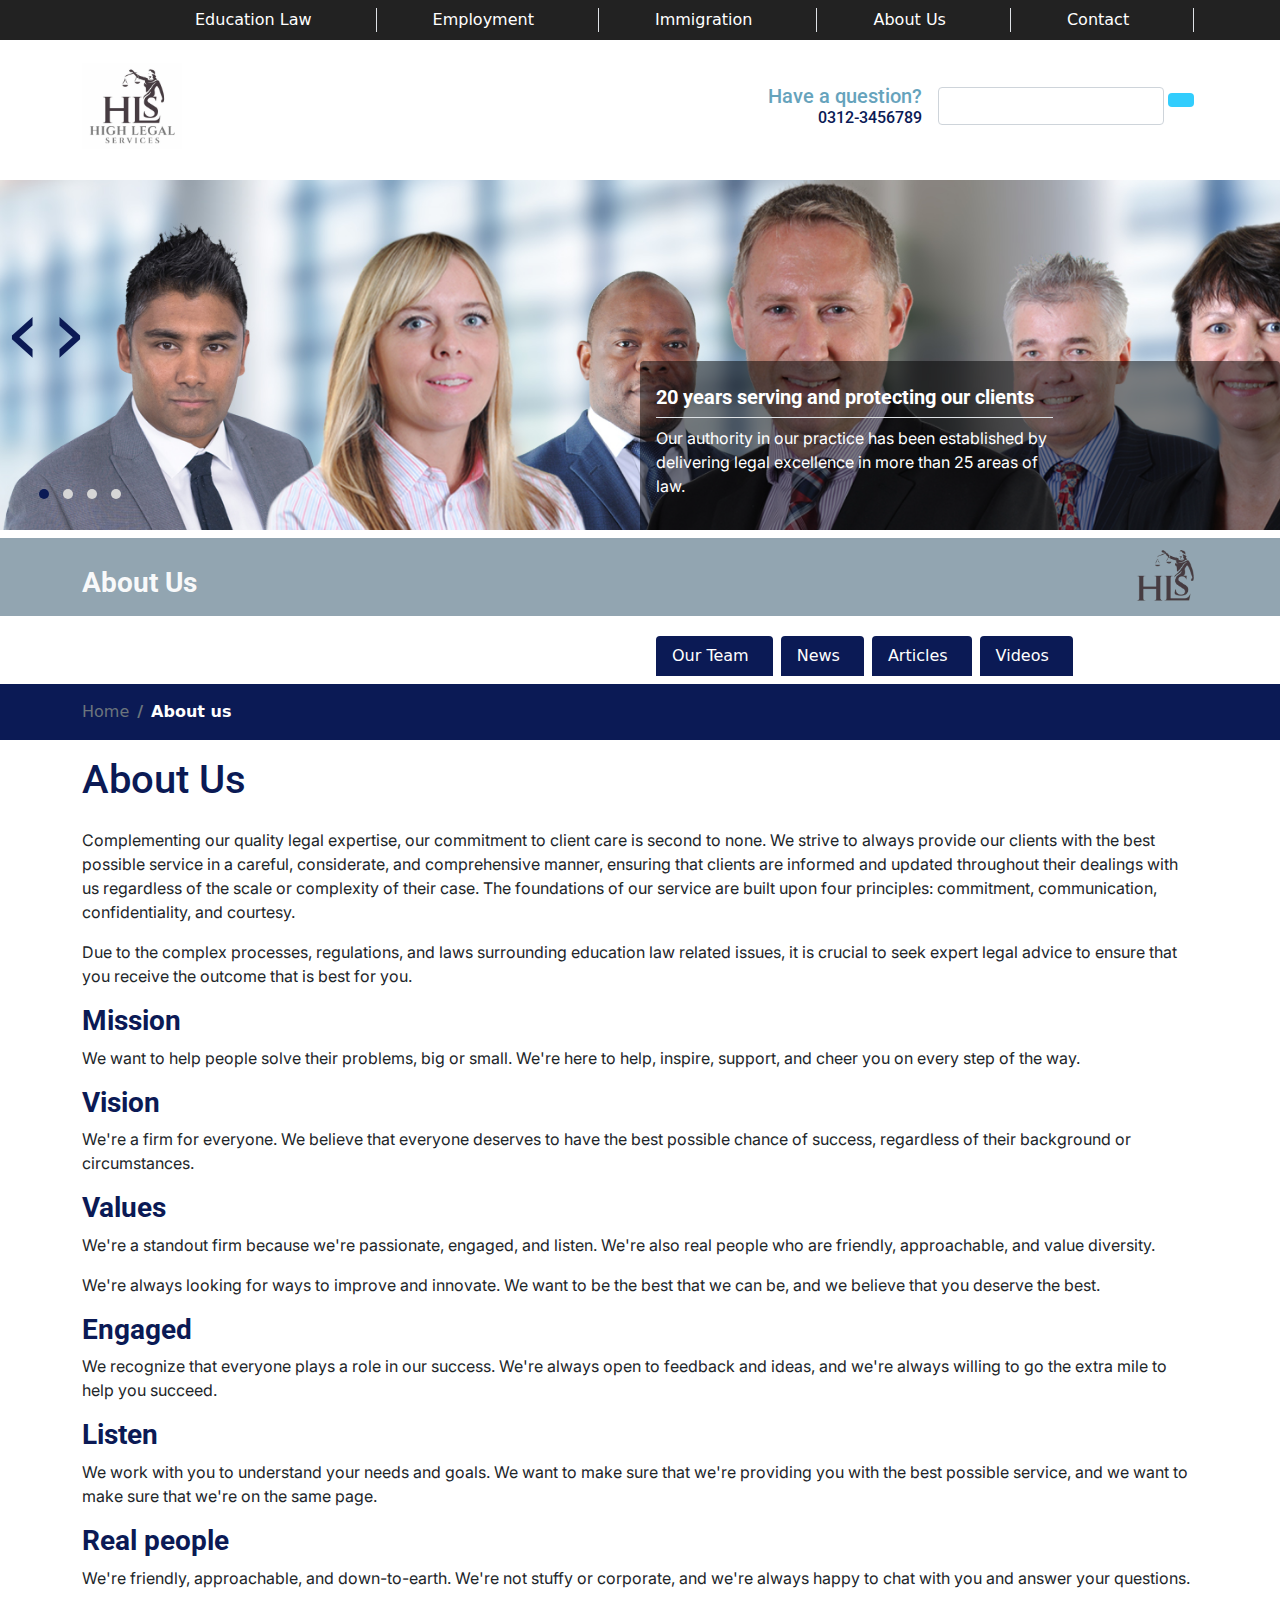
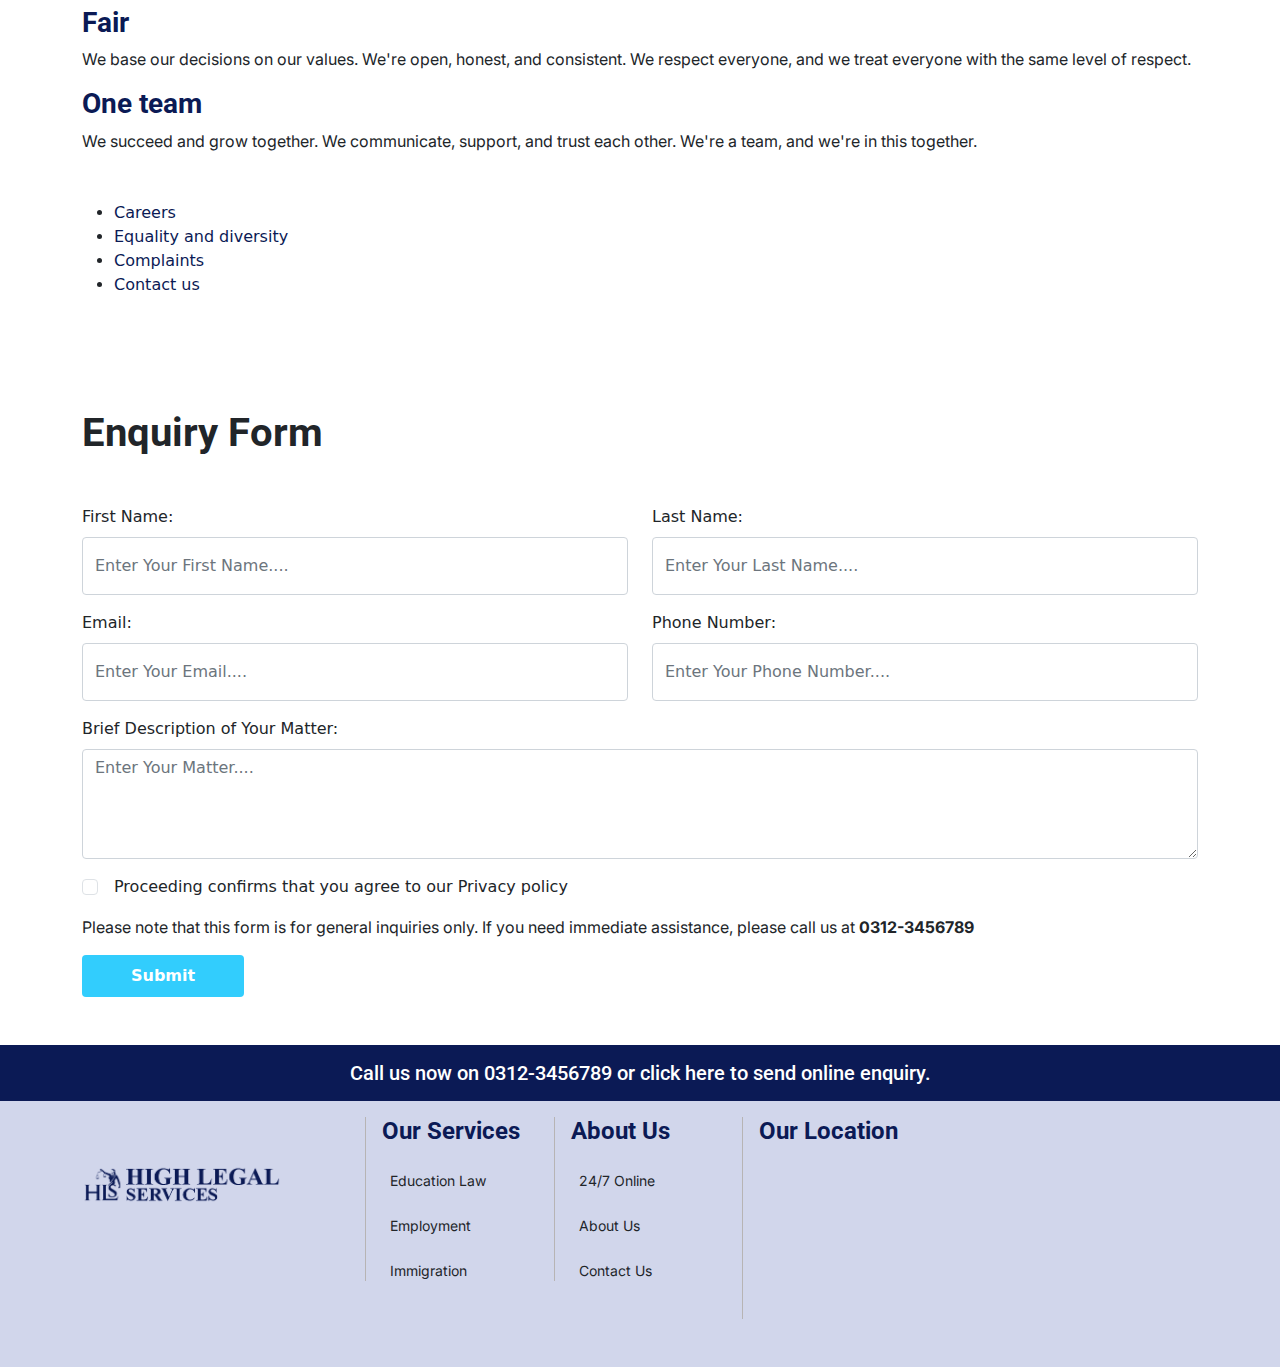
==== commit e416f05d: "Modifications" ====
--- a/about-us.html
+++ b/about-us.html
@@ -1,10 +1,11 @@
 <!doctype html>
 <html lang="en">
+
 
 <head>
     <meta charset="utf-8">
     <meta name="viewport" content="width=device-width, initial-scale=1">
-    <title> About Us || HLS</title>
+    <title>About Us || HLS</title>
     <link rel="stylesheet" type="text/css" href="assets/css/bootstrap.min.css">
     <link rel="stylesheet" type="text/css" href="assets/css/style.css">
     <link rel="stylesheet" type="text/css" href="assets/css/owl.carousel.min.css">
@@ -24,10 +25,10 @@
     <!-- ----header-start-from-here------ -->
     <header>
         <!-- navbar start from here  -->
-        <nav class="navbar navbar-expand-lg bg-nav_cus">
+        <nav class="navbar navbar-dark navbar-expand-lg bg-nav_cus">
             <div class="container">
-                <button class="navbar-toggler bg-white" type="button" data-bs-toggle="collapse" data-bs-target="#navbarSupportedContent" aria-controls="navbarSupportedContent" aria-expanded="false" aria-label="Toggle navigation">
-                        <span class="navbar-toggler-icon"></span>
+                <button class="navbar-toggler text-dark border" type="button" data-bs-toggle="collapse" data-bs-target="#navbarSupportedContent" aria-controls="navbarSupportedContent" aria-expanded="false" aria-label="Toggle navigation">
+                        <span class="navbar-toggler-icon text-dark"></span>
                     </button>
                 <div class="collapse navbar-collapse" id="navbarSupportedContent">
                     <ul class="navbar-nav me-auto mb-2 mb-lg-0 custom_nav">
@@ -60,7 +61,7 @@
                     <div>
                         <a href="#">
                             <div class="img_logo">
-                                <img src="./assets/images/logo-1.jpg" class="img-fluid w-50" alt="">
+                                <img src="./assets/images/logo-1.jpg" class="img-fluid" alt="">
                             </div>
                         </a>
                     </div>
@@ -70,12 +71,12 @@
                         <div class="d-flex align-items-center">
                             <div>
                                 <h5 class="fw-semibold mb-0 text-skyblue">Have a question?</h5>
-                                <h6 class="fw-semibold mb-0 text-end text-dark-blue"><span><i class="fas fa-phone me-2"></i></span>033 3772 0409</h6>
+                                <h6 class="fw-semibold mb-0 text-end text-dark-blue"><span><i class="fas fa-phone me-2"></i></span>0312-3456789</h6>
                             </div>
                             <div class="d-none d-md-block ps-3">
                                 <div class="input-group">
                                     <input type="text" class="form-control rounded" aria-label="Search">
-                                    <div class="input-group-append mx-2">
+                                    <div class="input-group-append mx-1">
                                         <button class="btn btn-skyblue" type="button"><span><fas class="fas fa-search"></fas></span></button>
                                     </div>
                                 </div>
@@ -87,6 +88,8 @@
         </div>
     </header>
     <!-- ----header-end-from-here------ -->
+
+
 
     <!-- ---Hero-section-start-from-here---- -->
     <section>
@@ -145,7 +148,7 @@
                                                         <div class="row justify-content-start">
                                                             <div class="col-12 col-sm-12 col-md-10 col-lg-8">
                                                                 <h5 class="border-bottom text-white fw-bold py-2">Your local solicitors nationwide</h5>
-                                                                <p class="text-white fs-16">With more than 50 offices across the country, we support you in your legal needs at home, on the phone and at your local branch.</p>
+                                                                <p class="text-white fs-16">We operate nationally, we support you in your legal needs at home, on the phone and at your local branch.</p>
                                                             </div>
                                                         </div>
                                                     </div>
@@ -187,15 +190,15 @@
         <div class="container">
             <div class="row">
                 <div class="col-12">
-                    <div class="row justify-content-between align-items-center">
-                        <div class="col-4">
+                    <div class="row justify-content-between align-items-end pb-2">
+                        <div class="col-6 col-sm-6 col-md-6 col-lg-6">
                             <div class="pt-2">
                                 <h3 class="fw-bold text-light">About Us</h3>
                             </div>
                         </div>
                         <div class="col-4">
                             <div class="img_logo2 text-end">
-                                <img src="./assets/images/logo_png.png" class="img-fluid w-25" alt="">
+                                <img src="./assets/images/logo_png.png" class="img-fluid" alt="">
                             </div>
                         </div>
                     </div>
@@ -211,9 +214,9 @@
             <div class="row g-3">
                 <div class="col-12">
                     <div class="row justify-content-md-end">
-                        <div class="col-6">
+                        <div class="col-12 col-md-6">
                             <div class="text-md-end">
-                                <ul class="nav">
+                                <ul class="nav navbar-expand">
                                     <li class="nav-item">
                                         <a class="nav-link bg-dark-blue rounded-top text-white m-1" href="#">Our Team <span class="ps-2"><i class="fas fa-users"></i></span></a>
                                     </li>
@@ -290,42 +293,75 @@
                         <div class="my-5">
                             <ul>
                                 <li>
-                                    <a href="#" class="text-decoration-none text-dark-blue">Careers</a>
+                                    <a href="contact-us.html" class="text-decoration-none text-dark-blue">Careers</a>
                                 </li>
                                 <li>
-                                    <a href="#" class="text-decoration-none text-dark-blue">Equality and diversity</a>
+                                    <a href="contact-us.html" class="text-decoration-none text-dark-blue">Equality and diversity</a>
                                 </li>
                                 <li>
-                                    <a href="#" class="text-decoration-none text-dark-blue">Complaints</a>
+                                    <a href="contact-us.html" class="text-decoration-none text-dark-blue">Complaints</a>
                                 </li>
                                 <li>
-                                    <a href="#" class="text-decoration-none text-dark-blue">Contact us</a>
+                                    <a href="contact-us.html" class="text-decoration-none text-dark-blue">Contact us</a>
                                 </li>
                             </ul>
                         </div>
-
+                    </div>
+                </div>
+                <div class="col-12 col-sm-12 col-md-12 col-lg-12">
+                    <div class="my-5">
+                        <!-- ---Enquiry-section-start-from-here---- -->
+                        <h1 class="fw-bold my-5">Enquiry Form</h1>
+                        <form action="#" method="POST">
+                            <div class="row">
+                                <div class="col-12 col-sm-12 col-md-4 col-lg-6">
+                                    <div class="mb-3">
+                                        <label for="name" class="form-label">First Name:</label>
+                                        <input type="text" class="form-control py-3" placeholder="Enter Your First Name...." id="name" name="name" required>
+                                    </div>
+                                </div>
+                                <div class="col-12 col-sm-12 col-md-4 col-lg-6">
+                                    <div class="mb-3">
+                                        <label for="name" class="form-label">Last Name:</label>
+                                        <input type="text" class="form-control py-3" placeholder="Enter Your Last Name...." id="name" name="name" required>
+                                    </div>
+                                </div>
+                                <div class="col-12 col-sm-12 col-md-4 col-lg-6">
+                                    <div class="mb-3">
+                                        <label for="email" class="form-label">Email:</label>
+                                        <input type="email" class="form-control py-3" placeholder="Enter Your Email...." id="email" name="email" required>
+                                    </div>
+                                </div>
+                                <div class="col-12 col-sm-12 col-md-4 col-lg-6">
+                                    <div class="mb-3">
+                                        <label for="phone" class="form-label">Phone Number:</label>
+                                        <input type="tel" class="form-control py-3" placeholder="Enter Your Phone Number...." id="phone" name="phone" required>
+                                    </div>
+                                </div>
+                                <div class="col-12 col-sm-12 col-md-12 col-lg-12">
+                                    <div class="mb-3">
+                                        <label for="description" class="form-label">Brief Description of Your Matter:</label>
+                                        <textarea class="form-control" id="description" name="description" placeholder="Enter Your Matter...." rows="4" required></textarea>
+                                    </div>
+                                </div>
+                            </div>
+                            <div class="mb-3 form-check">
+                                <input class="form-check-input me-md-3 border shadow-none" type="checkbox" value="" id="flexCheckDefault" required>
+                                <label class="form-check-label" for="privacy">Proceeding confirms that you agree to our Privacy policy</label>
+                            </div>
+                            <div class="mb-3">
+                                <p>Please note that this form is for general inquiries only. If you need immediate assistance, please call us at <strong>0312-3456789</strong>
+                                </p>
+                            </div>
+                            <button type="submit" class="btn btn-skyblue px-5 py-2 fw-bold">Submit</button>
+                        </form>
+                        <!-- ---Enquiry-section-start-from-here---- -->
                     </div>
                 </div>
             </div>
         </div>
     </section>
     <!-- ---content-section-end-from-here---- -->
-
-
-
-
-
-
-
-
-
-
-
-
-
-
-
-
 
 
 
@@ -334,18 +370,18 @@
         <div class="container-fluid">
             <div class="row">
                 <div class="col-12 p-0">
-                    <h5 class="text-center bg-dark-blue text-white py-3 mb-3">Call us now on 033 3772 0409 or click <a href="#" class="text-decoration-none text-white">here to send online enquiry.</a></h5>
+                    <h5 class="text-center bg-dark-blue text-white py-3 mb-3">Call us now on 0312-3456789 or click <a href="#" class="text-decoration-none text-white">here to send online enquiry.</a></h5>
                 </div>
             </div>
         </div>
         <div class="container">
             <div class="row g-3 text-center text-md-start">
                 <div class="col-12 col-sm-12 col-md-6 col-lg-3">
-                    <div class=" text-start mt-5 mb-3">
+                    <div class="text-center text-md-start mt-5 mb-3">
                         <img src="./assets/images/HLS-logo-removebg-preview2.png" class="img-fluid w-75" alt="">
                     </div>
                     <div>
-                        <div class="social-link text-start">
+                        <div class="social-link text-center text-md-start">
                             <a href="#" class="text-decoration-none text-dark-blue mx-md-2"><span class="rounded fs-3"><i class="fab fa-square-facebook"></i></span></a>
                             <a href="#" class="text-decoration-none text-dark-blue mx-md-2"><span class="rounded fs-3"><i class="fab fa-linkedin"></i></span></a>
                             <a href="#" class="text-decoration-none text-dark-blue mx-md-2"><span class="rounded fs-3"><i class="fab fa-square-twitter"></i></span></a>
@@ -379,8 +415,9 @@
             </div>
         </div>
     </footer>
-
     <!-- ----footer-end-from-here---- -->
+
+
 
 
 
--- a/assets/css/style.css
+++ b/assets/css/style.css
@@ -168,6 +168,7 @@
 .btn-skyblue:hover:focus {
     border: 1px solid var(--color-blue);
     color: var(--color-blue);
+    background: transparent;
 }
 
 .text-gold {
@@ -364,13 +365,45 @@
     background: #66a3bc !important;
 }
 
-@media(min-width:768px) {
+
+/* @media(min-width:1200px) {
     .custom_nav_slider .owl-nav {
         position: absolute;
         font-size: 90px;
         top: 30%;
         color: #0b1a55;
     }
+    .custom_nav_slider .owl-nav .owl-next {
+        position: absolute;
+        left: 1950px;
+    }
+    .custom_nav_slider .owl-nav .owl-prev {
+        position: absolute;
+        left: 400px;
+    }
+    .custom_nav_slider .owl-dots {
+        position: absolute;
+        right: 628px;
+        top: 85%;
+    }
+}
+
+@media(max-width:1199.98px) {
+    .custom_nav_slider .owl-nav .owl-next {
+        position: absolute;
+        left: 1000px;
+    }
+} */
+
+
+/* 
+@media(min-width:768px) {
+    .custom_nav_slider .owl-nav {
+        position: absolute;
+        font-size: 90px;
+        top: 30%;
+        color: #0b1a55;
+    }
     .custom_nav_slider .owl-dots {
         position: absolute;
         right: 8%;
@@ -378,19 +411,11 @@
     }
     .custom_nav_slider .owl-nav .owl-prev {
         position: absolute;
-        left: 5rem;
+        left: 50px;
     }
     .custom_nav_slider .owl-nav .owl-next {
         position: absolute;
-        left: 87rem;
-    }
-    .img_logo {
-        width: 280px !important;
-        height: 120px !important;
-    }
-    .img_logo2 {
-        width: 280px !important;
-        height: 70px !important;
+        left: 1450px;
     }
     .employment_law_slider .owl-nav {
         top: 20%;
@@ -408,7 +433,90 @@
     .owl-dots {
         display: block !important;
     }
-}
+} */
+
+.img_logo {
+    width: 100px !important;
+    height: 100px !important;
+}
+
+.img_logo img {
+    width: 100% !important;
+    height: 100% !important;
+    object-fit: contain;
+}
+
+.img_logo2 {
+    width: 100% !important;
+    height: 70px !important;
+}
+
+.img_logo2 img {
+    width: 70px !important;
+    height: 100% !important;
+    object-fit: contain;
+}
+
+.bg-rgba {
+    background-color: rgba(0, 0, 0, .5) !important;
+}
+
+.bg-rgba2 {
+    background-color: rgba(38, 75, 99, 0.5) !important;
+}
+
+.bg-rgba3 {
+    background-color: rgba(99, 38, 82, 0.5) !important;
+}
+
+.khan .card {
+    width: 100%;
+    height: 200px !important;
+}
+
+.khan:hover .card-1 {
+    display: none !important;
+    transition: all 0.3s ease-out;
+}
+
+.khan:hover .card-2 {
+    display: block !important;
+    transition: all 0.3s ease-in;
+}
+
+.card-bg-img-1 {
+    background: url(../images/Education-Law-thumb.jpg);
+    width: 100%;
+    height: 110px;
+    background-repeat: no-repeat;
+    background-size: cover;
+}
+
+.card-bg-img-2 {
+    background: url(../images/Employment-thumb.jpeg);
+    width: 100%;
+    height: 110px;
+    background-repeat: no-repeat;
+    background-size: cover;
+}
+
+.card-bg-img-3 {
+    background: url(../images/Business-Immigration-thumb.jpg);
+    width: 100%;
+    height: 110px;
+    background-repeat: no-repeat;
+    background-size: cover;
+}
+
+.custom_textarea {
+    min-height: 200px;
+}
+
+
+/* header css  start from here  */
+
+
+/* ---styling-slider-start-from-here------ */
 
 .employment_law_slider .owl-nav .owl-next:hover,
 .employment_law_slider .owl-nav .owl-next:focus,
@@ -426,6 +534,9 @@
     color: var(--dark-grey) !important;
 }
 
+
+/* --------Home/Index-page-slider-start-form-here--- */
+
 .custom_nav_slider .owl-nav {
     font-size: 90px;
     color: #0b1a55;
@@ -435,16 +546,33 @@
     background: #0b1a55 !important;
 }
 
-.bg-rgba {
-    background-color: rgba(0, 0, 0, .5) !important;
-}
-
-.bg-rgba2 {
-    background-color: rgba(38, 75, 99, 0.5) !important;
-}
-
-.bg-rgba3 {
-    background-color: rgba(99, 38, 82, 0.5) !important;
+.custom_nav_slider .owl-carousel .owl-nav {
+    position: absolute !important;
+    top: 30% !important;
+}
+
+.custom_nav_slider .owl-carousel .owl-prev {
+    position: absolute !important;
+    left: 0 !important;
+}
+
+.custom_nav_slider .owl-carousel .owl-next {
+    position: absolute !important;
+    right: -100px !important;
+    left: 0;
+}
+
+.custom_nav_slider .owl-carousel .owl-dots {
+    position: absolute;
+    right: 140px;
+    top: 85%;
+}
+
+
+/* --------Education-Law-page-slider-start-form-here--- */
+
+.education_law_slider .owl-dots .owl-dot.active span {
+    background: #0b1a55 !important;
 }
 
 .education_law_slider .owl-nav {
@@ -455,10 +583,11 @@
 }
 
 .education_law_slider .owl-nav .owl-next {
-    position: absolute;
-    left: 90rem;
-    font-size: 90px;
-    color: #0b1a55 !important;
+    right: 0 !important;
+}
+
+.education_law_slider .owl-nav .owl-prev {
+    left: 0 !important;
 }
 
 .education_law_slider .owl-dots {
@@ -468,71 +597,34 @@
     font-size: 40px;
 }
 
-.education_law_slider .owl-dots .owl-dot.active span {
-    background: var(--color-purples) !important;
-}
+
+/* --------Employment-page-slider-start-form-here--- */
 
 .employment_law_slider .owl-nav {
     position: absolute;
+    top: 30%;
     font-size: 90px;
     color: var(--color-purples) !important;
 }
 
 .employment_law_slider .owl-nav .owl-next {
-    position: absolute;
-    font-size: 90px;
-    color: var(--color-purples) !important;
+    right: 0 !important;
+}
+
+.employment_law_slider .owl-nav .owl-next {
+    left: 0 !important;
 }
 
 .employment_law_slider .owl-dots .owl-dot.active span {
     background: var(--color-purples) !important;
 }
 
-@media(max-width:576px) {
-    .owl-nav,
-    .owl-dots {
-        display: none !important;
-    }
-}
-
-.khan .card {
-    width: 100%;
-    height: 200px !important;
-}
-
-.khan:hover .card-1 {
-    display: none !important;
-    transition: all 0.3s ease-out;
-}
-
-.khan:hover .card-2 {
-    display: block !important;
-    transition: all 0.3s ease-in;
-}
-
-.card-bg-img-1 {
-    background: url(../images/Education-Law-thumb.jpg);
-    width: 100%;
-    height: 110px;
-    background-repeat: no-repeat;
-    background-size: cover;
-}
-
-.card-bg-img-2 {
-    background: url(../images/Employment-thumb.jpeg);
-    width: 100%;
-    height: 110px;
-    background-repeat: no-repeat;
-    background-size: cover;
-}
-
-.card-bg-img-3 {
-    background: url(../images/Business-Immigration-thumb.jpg);
-    width: 100%;
-    height: 110px;
-    background-repeat: no-repeat;
-    background-size: cover;
-}
-
-
-/* header css  start from here  */+.employment_law_slider .owl-dots {
+    position: absolute;
+    top: 80%;
+    left: 2rem;
+    font-size: 40px;
+}
+
+
+/* ---styling-slider-end-from-here------ */